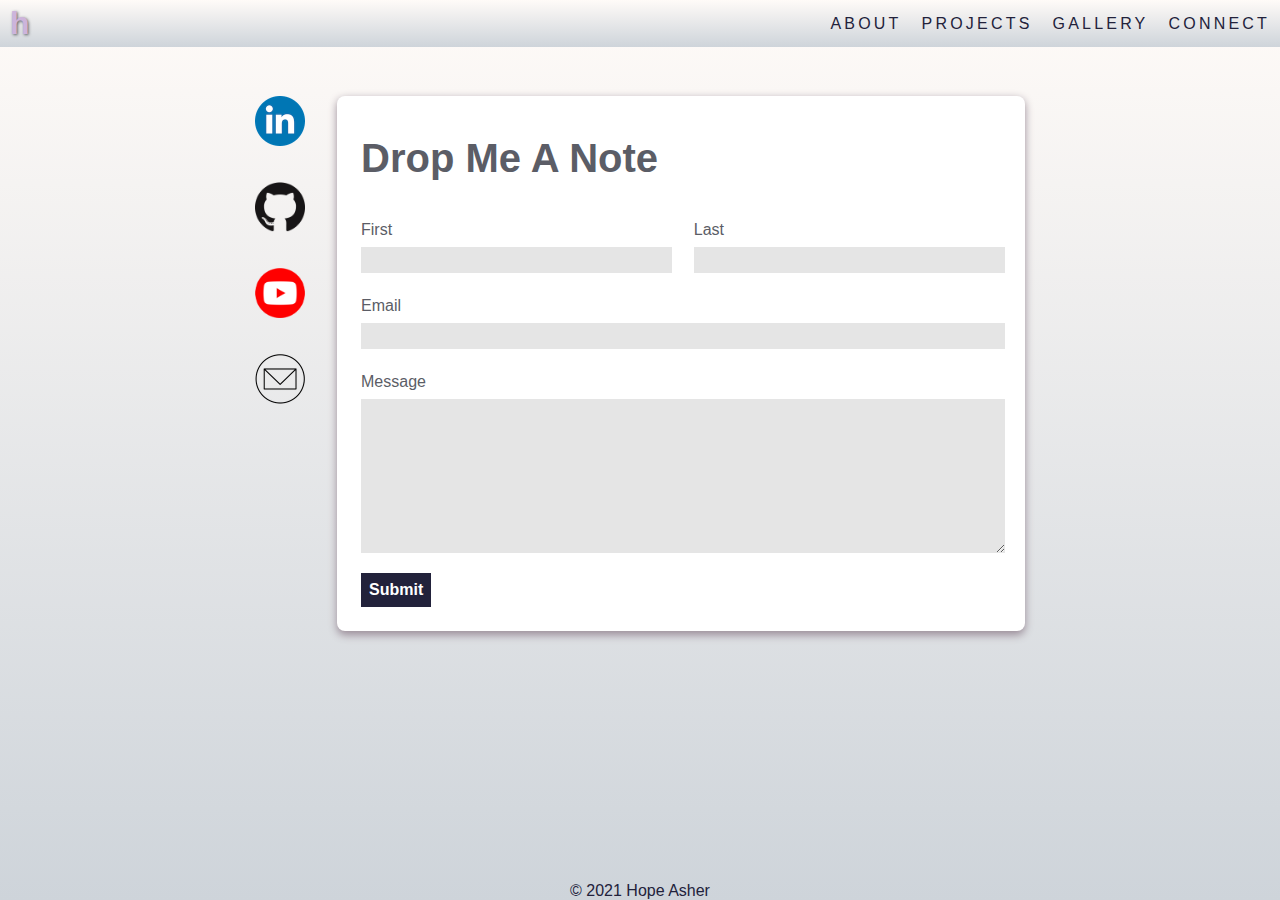
==== connect.html @ 43fa0f45 "first commit" ====
<!DOCTYPE html>
<html lang="en">

<head>
    <title>Hope Asher | Contact Me</title>
    <meta charset="UTF-8">
    <meta name="viewport" content="width=device-width, initial-scale=1.0">
    <link rel="icon" href="images/favicon.ico">
    <link rel="stylesheet" href="styles/style.css">

    <script src="JS/connect.js" defer> </script>

</head>

<body>
    <!--Site Navigation-->
    <header>
        <nav>
            <ul class="navlist">
                <li id="hlogo">
                    h
                </li>
                <li>
                    <a href=" index.html">About</a>
                </li>
                <li>
                    <a href="projects.html">Projects</a>
                </li>
                <li>
                    <a href="gallery.html">Gallery</a>
                </li>
                <li>
                    <a href="connect.html">Connect</a>
                </li>
            </ul>
        </nav>
    </header>

    <!-- Main Content-->
    <main class="wrapper">
        <aside class="social">

            <a href="https://www.linkedin.com/in/hope-asher/" target="_blank">
                <img src="images/li-icon.png" alt="LinkedIn logo" title="LinkedIn"></a>

            <a href="https://github.com/hasher503" target="_blank">
                <img src=" images/github-icon.png" alt="GitHub logo" title="GitHub">
            </a>

            <a href="https://www.youtube.com/channel/UCKPmFPCbDkJRVvB2hHMlVHA" target="_blank">
                <img src="images/youtube-icon.png" alt="Youtube logo" title="YouTube">
            </a>

            <address>
                <a href="mailto:hasher503@gmail.com">
                    <img src="images/email-logo.png" alt="Email logo" title="Email">
                </a>
            </address>

        </aside>


        <section class="blocktext">
            <h1> Drop Me A Note</h1>

            <!--form does not really go to google, submission is prevented in JS. hyperlink included so HTML validates-->
            <form action="google.com" method="post" id="form">
                <div class="form-control name-input">
                    <label for="first">First</label>
                    <input type="text" name="first" id="first" autocomplete="off" required>
                    <div class="form-alert" id="first-alert"></div>
                </div>
                <div class="form-control name-input">
                    <label for="last">Last</label>
                    <input type="text" name="last" id="last" autocomplete="off" required>
                    <div class="form-alert" id="last-alert"></div>
                </div>
                <div class="form-control">
                    <label for="email">Email</label>
                    <input type="email" name="email" id="email" autocomplete="off" required>
                    <div class="form-alert" id="email-alert"></div>
                </div>
                <div class="form-control">
                    <label for="message">Message</label>
                    <textarea name="message" id="message" required></textarea>
                    <div class="form-alert" id="message-alert"></div>
                </div>

                <button type="submit">Submit</button>
            </form>


        </section>
    </main>

    <!-- form submission modal (hidden by default) -->
    <div id="modalScreen">
        <div id="modalContent">
            <div id="closeModalBar">
                <button id="closeModal">&times;</button>
            </div>
            <p id="modalGreeting">Thanks for your note! I'll get back to you soon.</p>
        </div>

    </div>

    <!--Footer-->
    <footer class="sticky">
        &copy; 2021 Hope Asher
    </footer>

</body>

</html>
---- styles/style.css ----
/*
Hope Asher
CS601 Term Project
*/


/* color variables to keep track of palette */
:root {
    --palepink: #FFFBF8;
    --eggplant: #22223B;
    --slate: #5b5d66;
    --lilac: #cdb4db;
    --shadow: #9a8c98;
    --lightgray: #e5e5e5;
    --medgray: #ced4da;
    --warning: #e63946;
    --gitblue: #0969DA;
  }


/* color gradient that stretches to bottom of content or viewport without repeating */
body {
    color: var(--slate);
    font-family: Helvetica, sans-serif;
    font-weight: 325;
    height: 100%;
    background-image: linear-gradient(var(--palepink), var(--medgray));
    background-repeat: no-repeat;
    background-attachment: fixed;
}

/* NAV and LINK styles */
/* almost all links (github links overriden in PROJECT styles) */
a {
    color: var(--eggplant);
    text-decoration: none;
    font-weight: 450;
}
a:hover {
    color: var(--slate);
    text-shadow: 1px 1px var(--shadow);
}

/* navigation links */
.navlist a {
    text-transform: uppercase;
    letter-spacing: .2rem;
    font-weight: 300;
}

/* navigation header */
nav {
    background-image: linear-gradient(var(--palepink), var(--medgray));
    position: fixed;
    top: 0;
    left: 0;
    right: 0;
    z-index: 2;
}

/* reset list default style */
ul {
    list-style-type: none;
    margin: 0;
    padding: 0;
}

/* list with class navlist (this is the container for nav links) */
ul.navlist {
    display: flex;
    flex-wrap: wrap;
    justify-items: flex-end;
    align-items: center;
    width: 100%;
}

/* all list items within the navbar */
.navlist > li {
    display: block;
    margin: 5px 10px;
}

#hlogo {
    margin-right: auto;
    font-size: 2rem;
    font-weight: 900;
    color: var(--lilac);
    text-shadow: 1px 1px 3px var(--slate);
}
/* end of NAV styling */


/* image styles */
img.shadow {
    border-radius: 100%;
    border: 5px solid white;
    box-shadow: -20px -20px var(--shadow);
    margin-top: 20px; /* aligns container top to the top of the shadow */
}

/* table styles */
table {
    margin: auto;
    background-color: white;
    border: 1px solid var(--slate);
}
th {
    text-transform: uppercase;
    font-weight: 900;
    padding: 0.5rem;
    background-color: var(--lightgray);
}
td {
    padding: 0.5rem;
}
tr:nth-child(even) {
    background-color: var(--lightgray);
}
/* end of TABLE styles */


/* text: headings and footers */
h1 {
    font-weight: 700;
    font-size: 2.5rem;
    margin: 1rem 0;
}
footer {
    text-align: center;
    color: var(--eggplant);
    width: 100%;
}
/* footers on pages where content doesn't fill screen */
footer.sticky {
    position: absolute;
    z-index: -2;
    bottom: 0;
    left: 0;
    right: 0;
}

/* text: paragraphs */
p {
    text-align: justify;
}

/* Flex container for the main content below navbar */
.wrapper {
    margin: 5rem auto 0 auto;
    display: flex;
    flex-wrap: wrap;
    justify-content: center;
}

/* section styles */
section {
    background-color: white;
    margin: 1rem;
    border-radius: 0.5rem;
    box-shadow: 0 .2rem .5rem 0 var(--shadow);
}

/* section containers for text */
.blocktext {
    max-width: 40rem;
    padding: 1.5rem;
}


/* PAST PROJECTS page */

/* section containers for youtube video cards */
.videodisplay {
    max-width: 560px;
}

.padding {
    padding: .5rem 1.5rem;
}

.pastprojects {
    width: 100%;
    margin: 0 auto 1rem 8%;
    display: flex;
    flex-wrap: wrap;
}

/* tutorial from https://www.w3schools.com/howto/howto_css_cards.asp */
.videodisplay:hover {
    box-shadow: 0 .5rem 1rem 0 var(--shadow);
}

/* youtube videos sizing and rounded top to fit within their container */
iframe {
    width: 560px;
    height: 315px;
    border: none;
}

/* container to align project Title and Git Link */
.gitflex {
    display: flex;
    align-items: center;
}

/* links to github repos */
a.gitlink {
    font-family: 'Andale Mono', monospace;
    font-weight: 700;
    text-transform: uppercase;
    color: var(--gitblue);
    margin-left: 1rem;
}

a.gitlink:hover {
    color: var(--gitblue);
    text-shadow: none;
    text-decoration: underline;
}

/* Warning alert if JSON data can't be retrieved */
.warning {
    margin: 1rem;
    color: var(--warning);
}
/* end of PAST PROJECTS */


/* GALLERY styles */

/* div container for all thumbnail images */
.thumbnail-container {
    width: 100%;
    padding: 0 20%;
    display: flex;
    flex-wrap: wrap;
    justify-content: center;
}

/* thumbnail images */
.thumbnail {
    width: 150px;
    height: 150px;
    overflow: hidden;
    object-fit: cover;
    border: 2px solid var(--eggplant);
    margin: 2px;
    cursor: pointer;
}
.thumbnail:hover {
    opacity: .5;
}

/* container for full-size images */
.galleryImage {
    max-width: 100%;

}

.galleryImageContainer {
    display: inline-block;
    position: relative; /* so that buttons are placed within image */
}

/* previous, next, and close buttons */
.galleryButton {
    color: white;
    font-size: 3rem;
    border: 0;
    cursor: pointer;
    /* make it opaque without text becoming opaque */
    background: rgba(0, 0, 0, 0);
    position: absolute;
}

.galleryButton:hover {
    background:rgba(0, 0, 0, .5)
}
#closeButton {
    top: 0;
    right: 0;
}
#prevButton {
    top: 50%;
    left: 0;
}
#nextButton {
    top: 50%;
    right: 0;
}


/* CONTACT ME styles */
/* social div */
.social {
    display: flex;
    flex-direction: column;
    justify-content: flex-start;
    /* make section transparent without making links transparent */
    background-color: rgba(0, 0, 0, 0);

}
.social img {
    width: 50px;
    margin: .5rem;
    padding: .5rem;
}
.social img:hover {
    opacity: 70%;
    cursor: pointer;
}

/* Form section */
form {
    display: flex;
    flex-wrap: wrap;
    justify-content: space-between;
}

.form-control label {
    display: block;
    margin: 1.5rem 0 0 0;
}

.form-control {
    width: 100%;
}

.name-input {
    width: 48%;
}

.form-control input, textarea {
    width: 100%;
    border: none;
    background-color: var(--lightgray);
    margin: .5rem 1rem 0 0;
    font: inherit;
}
.form-control input {
    height: 1.5rem;
}
.form-control textarea {
    height: 150px;
    resize: vertical;
}

.form-control input:focus, textarea:focus {
    outline: 1px solid var(--lilac);
}

.form-alert {
    font-style: italic;
    color: var(--warning);
}

form button {
    font: inherit;
    font-weight: 600;
    cursor: pointer;
    color: white;
    background-color: var(--eggplant);
    border: none;
    padding: .5rem;
    margin: 1rem 0 0 0;
}

form button:hover {
    opacity: .5;
}

/* Form submission popup MODAL styles */
/* remixed from https://www.w3schools.com/howto/howto_css_modals.asp tutorial */

/* Modal opaque black background */
#modalScreen {
    display: none; /* starts hidden and enabled with form submission */
    position: fixed;
    left: 0;
    top: 0;
    z-index: 3;
    width: 100%;
    height: 100%;
    background-color: rgba(0,0,0,0.4); /* black w/ opacity */
}
  
/* Modal box content */
#modalContent {
    position: relative; /* so that the closeModal button stays in the box */
    background-color: white;
    margin: 15% auto;
    border: 1px solid var(--eggplant);
    width: 60%;
}
#modalContent p {
    padding: 20px;
    font-size: 1.2rem;
}

#closeModalBar {
    height: 50px;
    background-color: var(--eggplant);
}

/* X button to close the modal */
#closeModal {
    position: absolute;
    top: 0;
    right: 0;
    color: white;
    font-size: 3rem;
    border: 0;
    cursor: pointer;
    background: rgba(0, 0, 0, 0);
    
}


/* end of Contact Me Page styles */




/* MEDIA QUERIES: responsive design and pared-down styles */

/* keep thumbnail layout looking good as screen reduces */
@media screen and (max-width: 1335px) {
    .thumbnail-container {
        padding: 0 15%;
    }
}
@media screen and (max-width: 1146px) {
    .thumbnail-container {
        padding: 0 9%;
    }
}
@media screen and (max-width: 787px) {
    .thumbnail-container {
        padding: 0;
    }
}

@media screen and (max-width: 818px) {
    /* CONNECT page */
    /* change flex-direction to row */
    .social {
        flex-direction: row;
    }
}

/* Phone screens under 768 px */
@media screen and (max-width: 768px) {

    /* increase margin so content isn't hidden behind navbar */
    .wrapper {
        margin: 9rem auto 1rem auto;
    }


    /* NAVIGATION */
    /* hide H logo */
    #hlogo {
        display: none;
    }
    /* stack nav links vertically */
    ul.navlist {
        flex-direction: column;
    }
    /* make navigation links larger for easy selection on touch screen */
    .navlist > li {
        font-size: 1.2rem;
    }


    /* PAST PROJECTS */
    /* make the sections centered when the items are stacked vertically */
    .blocktext, .videodisplay {
        margin: 1rem auto;
    }
    /* make youtube videos fit to fill small screen */
    iframe {
        width: 100%;
    }
    /* align Past Projects heading to center */
    #pastprojects {
        margin: 0;
        justify-content: center;
    }

    /* CONTACT page */
    #modalContent {
        width: 90%;
    }

}

/* Printed pages */
@media print {

/* hide the whole navbar if printing */
    nav {
        display: none;
    }

    /* remove whitespace at top when printing */
    .wrapper {
        padding-top: 0rem;
    }
}
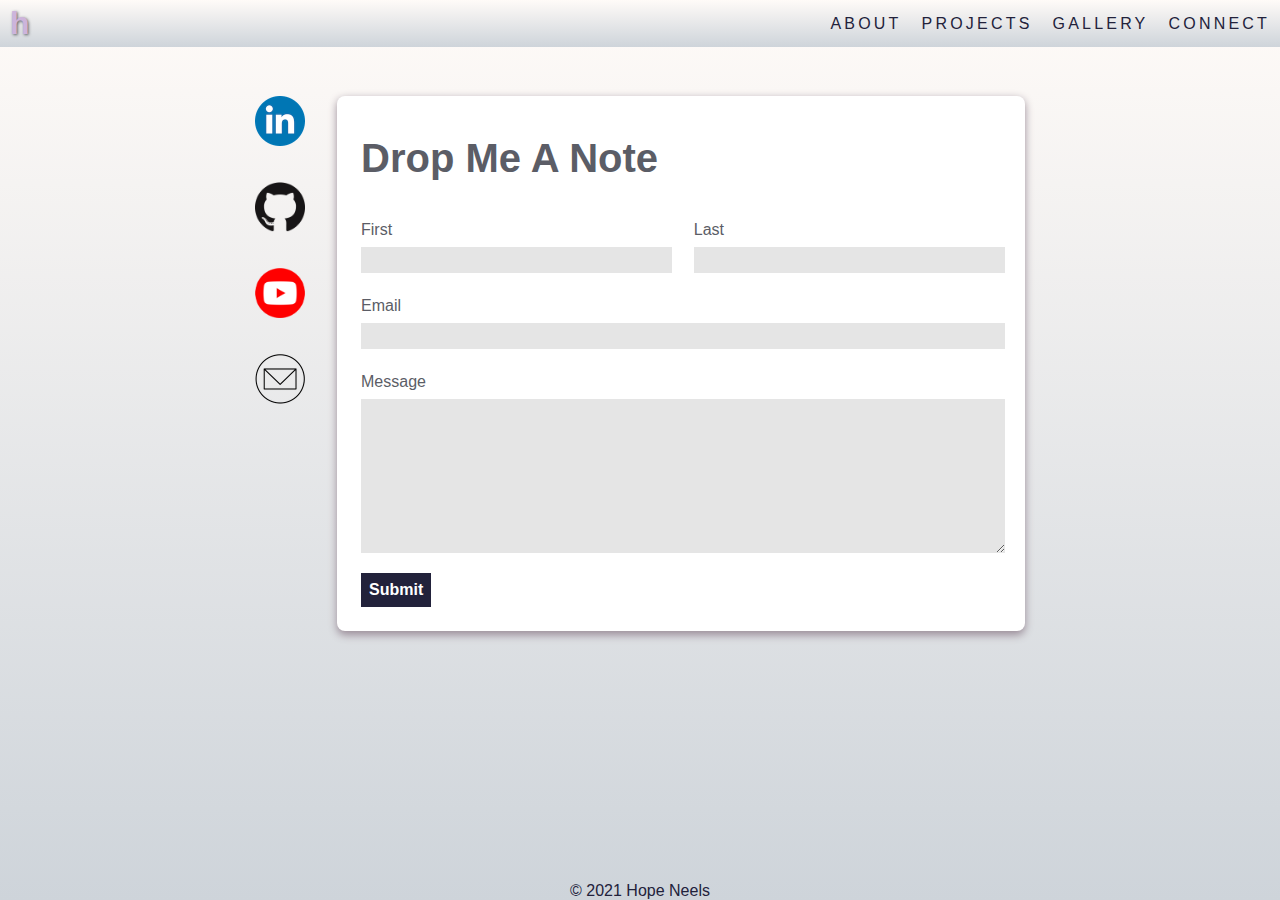
==== commit 2b79a708: "update name and hrefs" ====
--- a/connect.html
+++ b/connect.html
@@ -2,7 +2,7 @@
 <html lang="en">
 
 <head>
-    <title>Hope Asher | Contact Me</title>
+    <title>Hope Neels | Contact Me</title>
     <meta charset="UTF-8">
     <meta name="viewport" content="width=device-width, initial-scale=1.0">
     <link rel="icon" href="images/favicon.ico">
@@ -40,10 +40,10 @@
     <main class="wrapper">
         <aside class="social">
 
-            <a href="https://www.linkedin.com/in/hope-asher/" target="_blank">
+            <a href="https://www.linkedin.com/in/hope-Neels/" target="_blank">
                 <img src="images/li-icon.png" alt="LinkedIn logo" title="LinkedIn"></a>
 
-            <a href="https://github.com/hasher503" target="_blank">
+            <a href="https://github.com/hNeels503" target="_blank">
                 <img src=" images/github-icon.png" alt="GitHub logo" title="GitHub">
             </a>
 
@@ -52,7 +52,7 @@
             </a>
 
             <address>
-                <a href="mailto:hasher503@gmail.com">
+                <a href="mailto:hNeels503@gmail.com">
                     <img src="images/email-logo.png" alt="Email logo" title="Email">
                 </a>
             </address>
@@ -106,7 +106,7 @@
 
     <!--Footer-->
     <footer class="sticky">
-        &copy; 2021 Hope Asher
+        &copy; 2021 Hope Neels
     </footer>
 
 </body>
--- a/styles/style.css
+++ b/styles/style.css
@@ -1,5 +1,5 @@
 /*
-Hope Asher
+Hope Neels
 CS601 Term Project
 */
 
@@ -15,7 +15,7 @@
     --medgray: #ced4da;
     --warning: #e63946;
     --gitblue: #0969DA;
-  }
+}
 
 
 /* color gradient that stretches to bottom of content or viewport without repeating */
@@ -36,6 +36,7 @@
     text-decoration: none;
     font-weight: 450;
 }
+
 a:hover {
     color: var(--slate);
     text-shadow: 1px 1px var(--shadow);
@@ -75,7 +76,7 @@
 }
 
 /* all list items within the navbar */
-.navlist > li {
+.navlist>li {
     display: block;
     margin: 5px 10px;
 }
@@ -87,6 +88,7 @@
     color: var(--lilac);
     text-shadow: 1px 1px 3px var(--slate);
 }
+
 /* end of NAV styling */
 
 
@@ -95,7 +97,8 @@
     border-radius: 100%;
     border: 5px solid white;
     box-shadow: -20px -20px var(--shadow);
-    margin-top: 20px; /* aligns container top to the top of the shadow */
+    margin-top: 20px;
+    /* aligns container top to the top of the shadow */
 }
 
 /* table styles */
@@ -104,18 +107,22 @@
     background-color: white;
     border: 1px solid var(--slate);
 }
+
 th {
     text-transform: uppercase;
     font-weight: 900;
     padding: 0.5rem;
     background-color: var(--lightgray);
 }
+
 td {
     padding: 0.5rem;
 }
+
 tr:nth-child(even) {
     background-color: var(--lightgray);
 }
+
 /* end of TABLE styles */
 
 
@@ -125,11 +132,13 @@
     font-size: 2.5rem;
     margin: 1rem 0;
 }
+
 footer {
     text-align: center;
     color: var(--eggplant);
     width: 100%;
 }
+
 /* footers on pages where content doesn't fill screen */
 footer.sticky {
     position: absolute;
@@ -223,6 +232,7 @@
     margin: 1rem;
     color: var(--warning);
 }
+
 /* end of PAST PROJECTS */
 
 
@@ -247,6 +257,7 @@
     margin: 2px;
     cursor: pointer;
 }
+
 .thumbnail:hover {
     opacity: .5;
 }
@@ -259,7 +270,8 @@
 
 .galleryImageContainer {
     display: inline-block;
-    position: relative; /* so that buttons are placed within image */
+    position: relative;
+    /* so that buttons are placed within image */
 }
 
 /* previous, next, and close buttons */
@@ -274,23 +286,26 @@
 }
 
 .galleryButton:hover {
-    background:rgba(0, 0, 0, .5)
-}
+    background: rgba(0, 0, 0, .5)
+}
+
 #closeButton {
     top: 0;
     right: 0;
 }
+
 #prevButton {
     top: 50%;
     left: 0;
 }
+
 #nextButton {
     top: 50%;
     right: 0;
 }
 
 
-/* CONTACT ME styles */
+/* CONNECT PAGE styles */
 /* social div */
 .social {
     display: flex;
@@ -300,11 +315,13 @@
     background-color: rgba(0, 0, 0, 0);
 
 }
+
 .social img {
     width: 50px;
     margin: .5rem;
     padding: .5rem;
 }
+
 .social img:hover {
     opacity: 70%;
     cursor: pointer;
@@ -330,22 +347,26 @@
     width: 48%;
 }
 
-.form-control input, textarea {
+.form-control input,
+textarea {
     width: 100%;
     border: none;
     background-color: var(--lightgray);
     margin: .5rem 1rem 0 0;
     font: inherit;
 }
+
 .form-control input {
     height: 1.5rem;
 }
+
 .form-control textarea {
     height: 150px;
     resize: vertical;
 }
 
-.form-control input:focus, textarea:focus {
+.form-control input:focus,
+textarea:focus {
     outline: 1px solid var(--lilac);
 }
 
@@ -369,29 +390,35 @@
     opacity: .5;
 }
 
+/* end of form styles */
+
 /* Form submission popup MODAL styles */
 /* remixed from https://www.w3schools.com/howto/howto_css_modals.asp tutorial */
 
 /* Modal opaque black background */
 #modalScreen {
-    display: none; /* starts hidden and enabled with form submission */
+    display: none;
+    /* starts hidden and enabled with form submission */
     position: fixed;
     left: 0;
     top: 0;
     z-index: 3;
     width: 100%;
     height: 100%;
-    background-color: rgba(0,0,0,0.4); /* black w/ opacity */
-}
-  
+    background-color: rgba(0, 0, 0, 0.4);
+    /* black w/ opacity */
+}
+
 /* Modal box content */
 #modalContent {
-    position: relative; /* so that the closeModal button stays in the box */
+    position: relative;
+    /* so that the closeModal button stays in the box */
     background-color: white;
     margin: 15% auto;
     border: 1px solid var(--eggplant);
     width: 60%;
 }
+
 #modalContent p {
     padding: 20px;
     font-size: 1.2rem;
@@ -412,7 +439,7 @@
     border: 0;
     cursor: pointer;
     background: rgba(0, 0, 0, 0);
-    
+
 }
 
 
@@ -429,11 +456,13 @@
         padding: 0 15%;
     }
 }
+
 @media screen and (max-width: 1146px) {
     .thumbnail-container {
         padding: 0 9%;
     }
 }
+
 @media screen and (max-width: 787px) {
     .thumbnail-container {
         padding: 0;
@@ -441,6 +470,7 @@
 }
 
 @media screen and (max-width: 818px) {
+
     /* CONNECT page */
     /* change flex-direction to row */
     .social {
@@ -462,25 +492,30 @@
     #hlogo {
         display: none;
     }
+
     /* stack nav links vertically */
     ul.navlist {
         flex-direction: column;
     }
+
     /* make navigation links larger for easy selection on touch screen */
-    .navlist > li {
+    .navlist>li {
         font-size: 1.2rem;
     }
 
 
     /* PAST PROJECTS */
     /* make the sections centered when the items are stacked vertically */
-    .blocktext, .videodisplay {
+    .blocktext,
+    .videodisplay {
         margin: 1rem auto;
     }
+
     /* make youtube videos fit to fill small screen */
     iframe {
         width: 100%;
     }
+
     /* align Past Projects heading to center */
     #pastprojects {
         margin: 0;
@@ -497,7 +532,7 @@
 /* Printed pages */
 @media print {
 
-/* hide the whole navbar if printing */
+    /* hide the whole navbar if printing */
     nav {
         display: none;
     }
